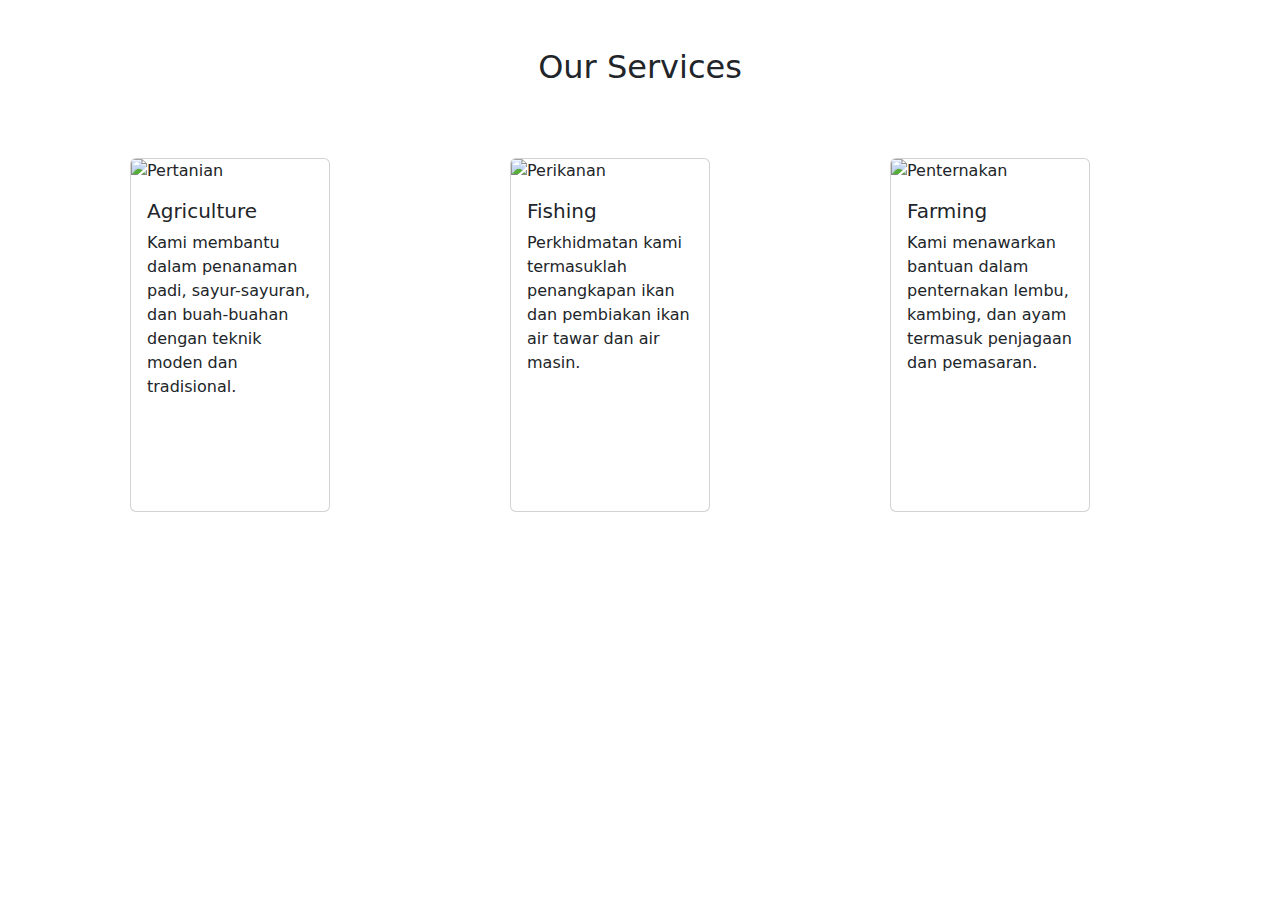
==== index.html @ e1c9053b "file updated" ====
<!doctype html>
<html lang="en">
  <head>
    <title>Title</title>
    <!-- Required meta tags -->
    <meta charset="utf-8">
    <meta name="viewport" content="width=device-width, initial-scale=1, shrink-to-fit=no">

    <!-- Bootstrap CSS -->
    <link rel="stylesheet" href="https://stackpath.bootstrapcdn.com/bootstrap/4.3.1/css/bootstrap.min.css" integrity="sha384-ggOyR0iXCbMQv3Xipma34MD+dH/1fQ784/j6cY/iJTQUOhcWr7x9JvoRxT2MZw1T" crossorigin="anonymous">
    <style>
        .card .read-more:hover{
    font-size: 14px;
}

.card:hover{
    box-shadow: 8px 8px 8px rgb(79, 21, 129);
    transform:scale(1.2);
}

.card{
  height:200px;
  width:200px;
  border:1px solid black;
  transition:.3s;
  margin: 3rem;
}
    </style>
</head>
  <body>
    <!DOCTYPE html>
    <html lang="ms">
    <head>
        <meta charset="UTF-8">
        <meta name="viewport" content="width=device-width, initial-scale=1.0">
        <title>Services</title>
        <link href="https://stackpath.bootstrapcdn.com/bootstrap/5.3.0/css/bootstrap.min.css" rel="stylesheet">
    </head>
    <body>
        <section id="services" class="py-5">
            <div class="container">
                <h2 class="text-center mb-4">Our Services</h2>
                <div class="row">
                    <div class="col-lg-4 mb-4">
                        <div class="card h-100">
                            <img src="https://via.placeholder.com/350x150" class="card-img-top" alt="Pertanian">
                            <div class="card-body">
                                <h5 class="card-title">Agriculture</h5>
                                <p class="card-text">Kami membantu dalam penanaman padi, sayur-sayuran, dan buah-buahan dengan teknik moden dan tradisional.</p>
                            </div>
                        </div>
                    </div>
                    <div class="col-lg-4 mb-4">
                        <div class="card h-100">
                            <img src="https://via.placeholder.com/350x150" class="card-img-top" alt="Perikanan">
                            <div class="card-body">
                                <h5 class="card-title">Fishing</h5>
                                <p class="card-text">Perkhidmatan kami termasuklah penangkapan ikan dan pembiakan ikan air tawar dan air masin.</p>
                            </div>
                        </div>
                    </div>
                    <div class="col-lg-4 mb-4">
                        <div class="card h-100">
                            <img src="https://via.placeholder.com/350x150" class="card-img-top" alt="Penternakan">
                            <div class="card-body">
                                <h5 class="card-title">Farming</h5>
                                <p class="card-text">Kami menawarkan bantuan dalam penternakan lembu, kambing, dan ayam termasuk penjagaan dan pemasaran.</p>
                            </div>
                        </div>
                    </div>
                </div>
            </div>
        </section>
    
        <script src="https://code.jquery.com/jquery-3.6.0.min.js"></script>
        <script src="https://stackpath.bootstrapcdn.com/bootstrap/5.3.0/js/bootstrap.bundle.min.js"></script>
    </body>
    </html>
    
    <!-- Optional JavaScript -->
    <!-- jQuery first, then Popper.js, then Bootstrap JS -->
    <script src="https://code.jquery.com/jquery-3.3.1.slim.min.js" integrity="sha384-q8i/X+965DzO0rT7abK41JStQIAqVgRVzpbzo5smXKp4YfRvH+8abtTE1Pi6jizo" crossorigin="anonymous"></script>
    <script src="https://cdnjs.cloudflare.com/ajax/libs/popper.js/1.14.7/umd/popper.min.js" integrity="sha384-UO2eT0CpHqdSJQ6hJty5KVphtPhzWj9WO1clHTMGa3JDZwrnQq4sF86dIHNDz0W1" crossorigin="anonymous"></script>
    <script src="https://stackpath.bootstrapcdn.com/bootstrap/4.3.1/js/bootstrap.min.js" integrity="sha384-JjSmVgyd0p3pXB1rRibZUAYoIIy6OrQ6VrjIEaFf/nJGzIxFDsf4x0xIM+B07jRM" crossorigin="anonymous"></script>
  </body>
</html>
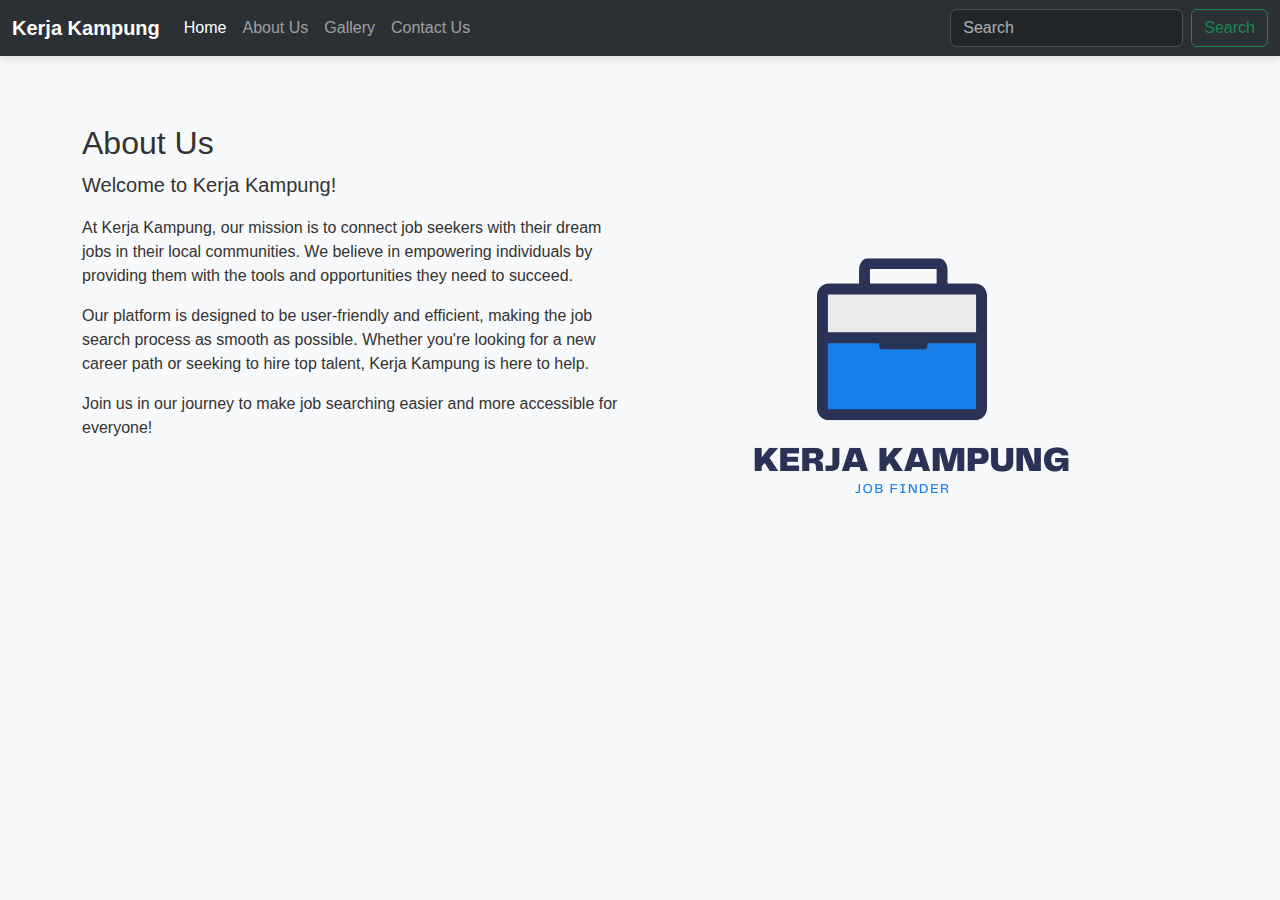
==== commit 222a0cb2: "file added" ====
--- a/index.html
+++ b/index.html
@@ -1,86 +1,79 @@
 <!doctype html>
 <html lang="en">
-  <head>
-    <title>Title</title>
-    <!-- Required meta tags -->
-    <meta charset="utf-8">
-    <meta name="viewport" content="width=device-width, initial-scale=1, shrink-to-fit=no">
+    <head>
+        <title>Title</title>
+        <!-- Required meta tags -->
+        <meta charset="utf-8" />
+        <meta
+            name="viewport"
+            content="width=device-width, initial-scale=1, shrink-to-fit=no"
+        />
 
-    <!-- Bootstrap CSS -->
-    <link rel="stylesheet" href="https://stackpath.bootstrapcdn.com/bootstrap/4.3.1/css/bootstrap.min.css" integrity="sha384-ggOyR0iXCbMQv3Xipma34MD+dH/1fQ784/j6cY/iJTQUOhcWr7x9JvoRxT2MZw1T" crossorigin="anonymous">
-    <style>
-        .card .read-more:hover{
-    font-size: 14px;
-}
+        <!-- Bootstrap CSS v5.3 -->
+        <link href="https://cdn.jsdelivr.net/npm/bootstrap@5.3.3/dist/css/bootstrap.min.css" rel="stylesheet" integrity="sha384-QWTKZyjpPEjISv5WaRU9OFeRpok6YctnYmDr5pNlyT2bRjXh0JMhjY6hW+ALEwIH" crossorigin="anonymous">
+        <link rel="stylesheet" href="style.css">
+    </head>
 
-.card:hover{
-    box-shadow: 8px 8px 8px rgb(79, 21, 129);
-    transform:scale(1.2);
-}
-
-.card{
-  height:200px;
-  width:200px;
-  border:1px solid black;
-  transition:.3s;
-  margin: 3rem;
-}
-    </style>
-</head>
-  <body>
-    <!DOCTYPE html>
-    <html lang="ms">
-    <head>
-        <meta charset="UTF-8">
-        <meta name="viewport" content="width=device-width, initial-scale=1.0">
-        <title>Services</title>
-        <link href="https://stackpath.bootstrapcdn.com/bootstrap/5.3.0/css/bootstrap.min.css" rel="stylesheet">
-    </head>
     <body>
-        <section id="services" class="py-5">
+        <header>
+            <!-- place navbar here -->
+            <nav class="navbar navbar-expand-lg bg-body-tertiary " data-bs-theme="dark">
+                <div class="container-fluid">
+                  <a class="navbar-brand" href="#">Kerja Kampung</a>
+                  <button class="navbar-toggler" type="button" data-bs-toggle="collapse" data-bs-target="#navbarSupportedContent" aria-controls="navbarSupportedContent" aria-expanded="false" aria-label="Toggle navigation">
+                    <span class="navbar-toggler-icon"></span>
+                  </button>
+                  <div class="collapse navbar-collapse" id="navbarSupportedContent">
+                    <ul class="navbar-nav me-auto mb-2 mb-lg-0">
+                      <li class="nav-item">
+                        <a class="nav-link active" aria-current="page" href="#">Home</a>
+                      </li>
+                      <li class="nav-item">
+                        <a class="nav-link" href="#">About Us</a>
+                      </li>
+                      <li class="nav-item">
+                        <a class="nav-link" href="#">Gallery</a>
+                      </li>
+                      <li class="nav-item">
+                        <a class="nav-link" href="#">Contact Us</a>
+                      </li>
+                      
+                    </ul>
+                    <form class="d-flex" role="search">
+                      <input class="form-control me-2" type="search" placeholder="Search" aria-label="Search">
+                      <button class="btn btn-outline-success" type="submit">Search</button>
+                    </form>
+                  </div>
+                </div>
+              </nav>
+        </header>
+         <!-- About Us Section -->
+         <section class="py-5">
             <div class="container">
-                <h2 class="text-center mb-4">Our Services</h2>
                 <div class="row">
-                    <div class="col-lg-4 mb-4">
-                        <div class="card h-100">
-                            <img src="https://via.placeholder.com/350x150" class="card-img-top" alt="Pertanian">
-                            <div class="card-body">
-                                <h5 class="card-title">Agriculture</h5>
-                                <p class="card-text">Kami membantu dalam penanaman padi, sayur-sayuran, dan buah-buahan dengan teknik moden dan tradisional.</p>
-                            </div>
-                        </div>
+                    <div class="col-md-6">
+                        <h2>About Us</h2>
+                        <p class="lead">Welcome to Kerja Kampung!</p>
+                        <p>At Kerja Kampung, our mission is to connect job seekers with their dream jobs in their local communities. We believe in empowering individuals by providing them with the tools and opportunities they need to succeed.</p>
+                        <p>Our platform is designed to be user-friendly and efficient, making the job search process as smooth as possible. Whether you're looking for a new career path or seeking to hire top talent, Kerja Kampung is here to help.</p>
+                        <p>Join us in our journey to make job searching easier and more accessible for everyone!</p>
                     </div>
-                    <div class="col-lg-4 mb-4">
-                        <div class="card h-100">
-                            <img src="https://via.placeholder.com/350x150" class="card-img-top" alt="Perikanan">
-                            <div class="card-body">
-                                <h5 class="card-title">Fishing</h5>
-                                <p class="card-text">Perkhidmatan kami termasuklah penangkapan ikan dan pembiakan ikan air tawar dan air masin.</p>
-                            </div>
-                        </div>
-                    </div>
-                    <div class="col-lg-4 mb-4">
-                        <div class="card h-100">
-                            <img src="https://via.placeholder.com/350x150" class="card-img-top" alt="Penternakan">
-                            <div class="card-body">
-                                <h5 class="card-title">Farming</h5>
-                                <p class="card-text">Kami menawarkan bantuan dalam penternakan lembu, kambing, dan ayam termasuk penjagaan dan pemasaran.</p>
-                            </div>
-                        </div>
+                    <div class="col-md-6">
+                        <img src="img\logo.png" class="img-fluid" alt="About Us Image">
                     </div>
                 </div>
             </div>
         </section>
-    
-        <script src="https://code.jquery.com/jquery-3.6.0.min.js"></script>
-        <script src="https://stackpath.bootstrapcdn.com/bootstrap/5.3.0/js/bootstrap.bundle.min.js"></script>
+        <footer>
+            <!-- place footer here -->
+        </footer>
+        <!-- Bootstrap JavaScript Libraries -->
+        <script
+            src="https://cdn.jsdelivr.net/npm/@popperjs/core@2.11.8/dist/umd/popper.min.js"
+            integrity="sha384-I7E8VVD/ismYTF4hNIPjVp/Zjvgyol6VFvRkX/vR+Vc4jQkC+hVqc2pM8ODewa9r"
+            crossorigin="anonymous"
+        ></script>
+
+        <script src="https://cdn.jsdelivr.net/npm/bootstrap@5.3.3/dist/js/bootstrap.bundle.min.js" integrity="sha384-YvpcrYf0tY3lHB60NNkmXc5s9fDVZLESaAA55NDzOxhy9GkcIdslK1eN7N6jIeHz" crossorigin="anonymous"></script>
     </body>
-    </html>
-    
-    <!-- Optional JavaScript -->
-    <!-- jQuery first, then Popper.js, then Bootstrap JS -->
-    <script src="https://code.jquery.com/jquery-3.3.1.slim.min.js" integrity="sha384-q8i/X+965DzO0rT7abK41JStQIAqVgRVzpbzo5smXKp4YfRvH+8abtTE1Pi6jizo" crossorigin="anonymous"></script>
-    <script src="https://cdnjs.cloudflare.com/ajax/libs/popper.js/1.14.7/umd/popper.min.js" integrity="sha384-UO2eT0CpHqdSJQ6hJty5KVphtPhzWj9WO1clHTMGa3JDZwrnQq4sF86dIHNDz0W1" crossorigin="anonymous"></script>
-    <script src="https://stackpath.bootstrapcdn.com/bootstrap/4.3.1/js/bootstrap.min.js" integrity="sha384-JjSmVgyd0p3pXB1rRibZUAYoIIy6OrQ6VrjIEaFf/nJGzIxFDsf4x0xIM+B07jRM" crossorigin="anonymous"></script>
-  </body>
-</html>+</html>
--- a/style.css
+++ b/style.css
@@ -0,0 +1,39 @@
+body {
+    font-family: Arial, sans-serif;
+    background-color: #f8f9fa;
+    color: #333;
+}
+
+header {
+    margin-bottom: 20px;
+}
+
+.navbar {
+    box-shadow: 0 4px 6px rgba(0, 0, 0, 0.1);
+}
+
+.navbar-brand {
+    font-weight: bold;
+}
+
+.about-us-section {
+    background-color: #ffffff;
+    padding: 60px 0;
+    border-radius: 8px;
+    box-shadow: 0 4px 6px rgba(0, 0, 0, 0.1);
+}
+
+.about-us-section h2 {
+    font-size: 2.5rem;
+    margin-bottom: 20px;
+    color: #007bff;
+}
+
+.about-us-section p.lead {
+    font-size: 1.25rem;
+    color: #6c757d;
+}
+
+.about-us-section img {
+    border-radius: 8px;
+}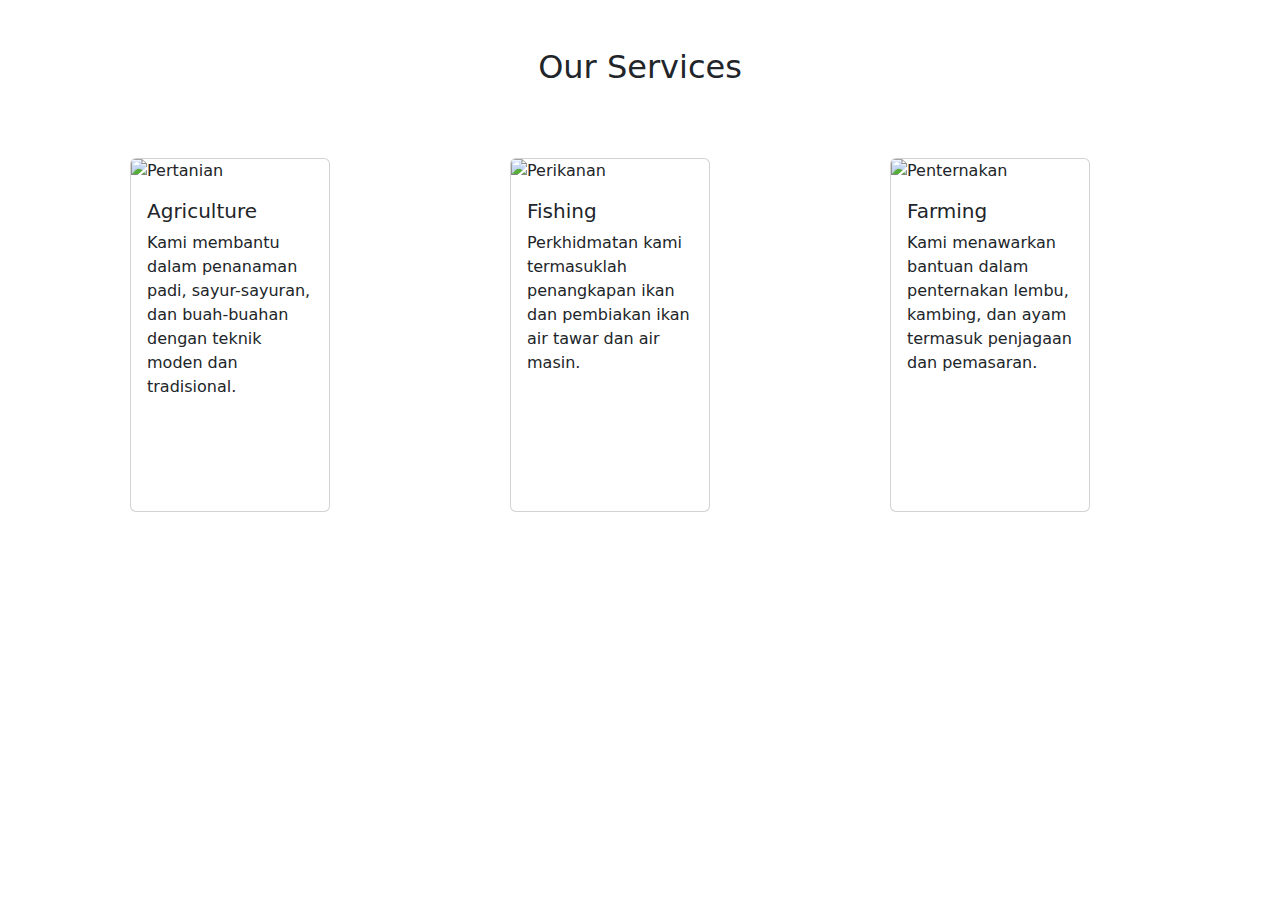
==== commit 01c255e5: "file updated" ====
--- a/index.html
+++ b/index.html
@@ -1,79 +1,86 @@
 <!doctype html>
 <html lang="en">
+  <head>
+    <title>Title</title>
+    <!-- Required meta tags -->
+    <meta charset="utf-8">
+    <meta name="viewport" content="width=device-width, initial-scale=1, shrink-to-fit=no">
+
+    <!-- Bootstrap CSS -->
+    <link rel="stylesheet" href="https://stackpath.bootstrapcdn.com/bootstrap/4.3.1/css/bootstrap.min.css" integrity="sha384-ggOyR0iXCbMQv3Xipma34MD+dH/1fQ784/j6cY/iJTQUOhcWr7x9JvoRxT2MZw1T" crossorigin="anonymous">
+    <style>
+        .card .read-more:hover{
+    font-size: 14px;
+}
+
+.card:hover{
+    box-shadow: 8px 8px 8px rgb(79, 21, 129);
+    transform:scale(1.2);
+}
+
+.card{
+  height:200px;
+  width:200px;
+  border:1px solid black;
+  transition:.3s;
+  margin: 3rem;
+}
+    </style>
+</head>
+  <body>
+    <!DOCTYPE html>
+    <html lang="ms">
     <head>
-        <title>Title</title>
-        <!-- Required meta tags -->
-        <meta charset="utf-8" />
-        <meta
-            name="viewport"
-            content="width=device-width, initial-scale=1, shrink-to-fit=no"
-        />
-
-        <!-- Bootstrap CSS v5.3 -->
-        <link href="https://cdn.jsdelivr.net/npm/bootstrap@5.3.3/dist/css/bootstrap.min.css" rel="stylesheet" integrity="sha384-QWTKZyjpPEjISv5WaRU9OFeRpok6YctnYmDr5pNlyT2bRjXh0JMhjY6hW+ALEwIH" crossorigin="anonymous">
-        <link rel="stylesheet" href="style.css">
+        <meta charset="UTF-8">
+        <meta name="viewport" content="width=device-width, initial-scale=1.0">
+        <title>Services</title>
+        <link href="https://stackpath.bootstrapcdn.com/bootstrap/5.3.0/css/bootstrap.min.css" rel="stylesheet">
     </head>
-
     <body>
-        <header>
-            <!-- place navbar here -->
-            <nav class="navbar navbar-expand-lg bg-body-tertiary " data-bs-theme="dark">
-                <div class="container-fluid">
-                  <a class="navbar-brand" href="#">Kerja Kampung</a>
-                  <button class="navbar-toggler" type="button" data-bs-toggle="collapse" data-bs-target="#navbarSupportedContent" aria-controls="navbarSupportedContent" aria-expanded="false" aria-label="Toggle navigation">
-                    <span class="navbar-toggler-icon"></span>
-                  </button>
-                  <div class="collapse navbar-collapse" id="navbarSupportedContent">
-                    <ul class="navbar-nav me-auto mb-2 mb-lg-0">
-                      <li class="nav-item">
-                        <a class="nav-link active" aria-current="page" href="#">Home</a>
-                      </li>
-                      <li class="nav-item">
-                        <a class="nav-link" href="#">About Us</a>
-                      </li>
-                      <li class="nav-item">
-                        <a class="nav-link" href="#">Gallery</a>
-                      </li>
-                      <li class="nav-item">
-                        <a class="nav-link" href="#">Contact Us</a>
-                      </li>
-                      
-                    </ul>
-                    <form class="d-flex" role="search">
-                      <input class="form-control me-2" type="search" placeholder="Search" aria-label="Search">
-                      <button class="btn btn-outline-success" type="submit">Search</button>
-                    </form>
-                  </div>
-                </div>
-              </nav>
-        </header>
-         <!-- About Us Section -->
-         <section class="py-5">
+        <section id="services" class="py-5">
             <div class="container">
+                <h2 class="text-center mb-4">Our Services</h2>
                 <div class="row">
-                    <div class="col-md-6">
-                        <h2>About Us</h2>
-                        <p class="lead">Welcome to Kerja Kampung!</p>
-                        <p>At Kerja Kampung, our mission is to connect job seekers with their dream jobs in their local communities. We believe in empowering individuals by providing them with the tools and opportunities they need to succeed.</p>
-                        <p>Our platform is designed to be user-friendly and efficient, making the job search process as smooth as possible. Whether you're looking for a new career path or seeking to hire top talent, Kerja Kampung is here to help.</p>
-                        <p>Join us in our journey to make job searching easier and more accessible for everyone!</p>
+                    <div class="col-lg-4 mb-4">
+                        <div class="card h-100">
+                            <img src="https://thefullfrontal.my/wp-content/uploads/2021/06/sitemgr_paddy.jpg" class="card-img-top" alt="Pertanian">
+                            <div class="card-body">
+                                <h5 class="card-title">Agriculture</h5>
+                                <p class="card-text">Kami membantu dalam penanaman padi, sayur-sayuran, dan buah-buahan dengan teknik moden dan tradisional.</p>
+                            </div>
+                        </div>
                     </div>
-                    <div class="col-md-6">
-                        <img src="img\logo.png" class="img-fluid" alt="About Us Image">
+                    <div class="col-lg-4 mb-4">
+                        <div class="card h-100">
+                            <img src="https://w2f-assets.tenet.io/uploads/2023/06/jason-megabass-glide-bank-fishing-bass.webp" class="card-img-top" alt="Perikanan">
+                            <div class="card-body">
+                                <h5 class="card-title">Fishing</h5>
+                                <p class="card-text">Perkhidmatan kami termasuklah penangkapan ikan dan pembiakan ikan air tawar dan air masin.</p>
+                            </div>
+                        </div>
+                    </div>
+                    <div class="col-lg-4 mb-4">
+                        <div class="card h-100">
+                            <img src="https://www.risdalivestock.com/wp-content/uploads/2019/03/pic14.jpg" class="card-img-top" alt="Penternakan">
+                            <div class="card-body">
+                                <h5 class="card-title">Farming</h5>
+                                <p class="card-text">Kami menawarkan bantuan dalam penternakan lembu, kambing, dan ayam termasuk penjagaan dan pemasaran.</p>
+                            </div>
+                        </div>
                     </div>
                 </div>
             </div>
         </section>
-        <footer>
-            <!-- place footer here -->
-        </footer>
-        <!-- Bootstrap JavaScript Libraries -->
-        <script
-            src="https://cdn.jsdelivr.net/npm/@popperjs/core@2.11.8/dist/umd/popper.min.js"
-            integrity="sha384-I7E8VVD/ismYTF4hNIPjVp/Zjvgyol6VFvRkX/vR+Vc4jQkC+hVqc2pM8ODewa9r"
-            crossorigin="anonymous"
-        ></script>
-
-        <script src="https://cdn.jsdelivr.net/npm/bootstrap@5.3.3/dist/js/bootstrap.bundle.min.js" integrity="sha384-YvpcrYf0tY3lHB60NNkmXc5s9fDVZLESaAA55NDzOxhy9GkcIdslK1eN7N6jIeHz" crossorigin="anonymous"></script>
+    
+        <script src="https://code.jquery.com/jquery-3.6.0.min.js"></script>
+        <script src="https://stackpath.bootstrapcdn.com/bootstrap/5.3.0/js/bootstrap.bundle.min.js"></script>
     </body>
-</html>
+    </html>
+    
+    <!-- Optional JavaScript -->
+    <!-- jQuery first, then Popper.js, then Bootstrap JS -->
+    <script src="https://code.jquery.com/jquery-3.3.1.slim.min.js" integrity="sha384-q8i/X+965DzO0rT7abK41JStQIAqVgRVzpbzo5smXKp4YfRvH+8abtTE1Pi6jizo" crossorigin="anonymous"></script>
+    <script src="https://cdnjs.cloudflare.com/ajax/libs/popper.js/1.14.7/umd/popper.min.js" integrity="sha384-UO2eT0CpHqdSJQ6hJty5KVphtPhzWj9WO1clHTMGa3JDZwrnQq4sF86dIHNDz0W1" crossorigin="anonymous"></script>
+    <script src="https://stackpath.bootstrapcdn.com/bootstrap/4.3.1/js/bootstrap.min.js" integrity="sha384-JjSmVgyd0p3pXB1rRibZUAYoIIy6OrQ6VrjIEaFf/nJGzIxFDsf4x0xIM+B07jRM" crossorigin="anonymous"></script>
+  </body>
+</html>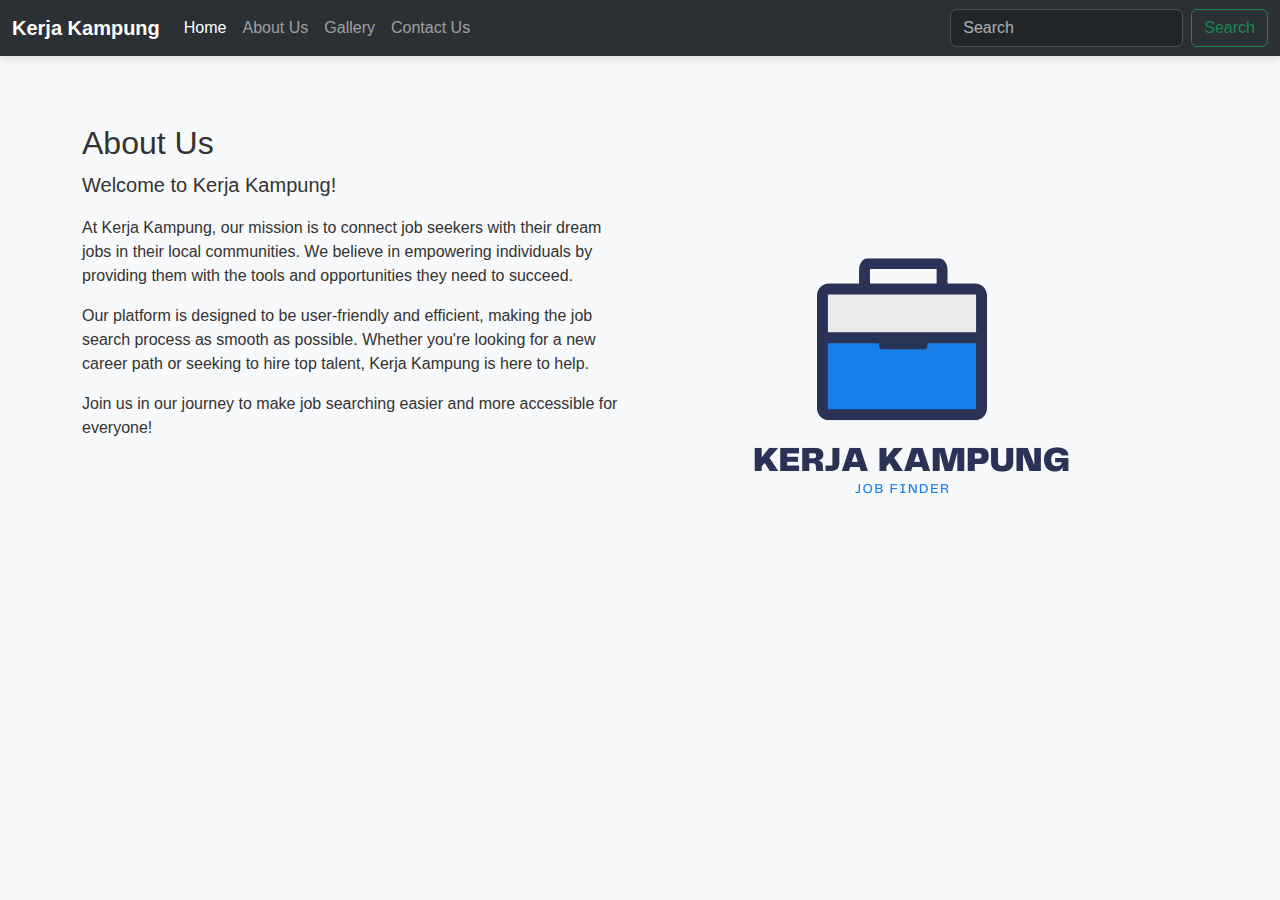
==== commit 34c80198: "Update index.html" ====
--- a/index.html
+++ b/index.html
@@ -1,86 +1,79 @@
 <!doctype html>
 <html lang="en">
-  <head>
-    <title>Title</title>
-    <!-- Required meta tags -->
-    <meta charset="utf-8">
-    <meta name="viewport" content="width=device-width, initial-scale=1, shrink-to-fit=no">
+    <head>
+        <title>Title</title>
+        <!-- Required meta tags -->
+        <meta charset="utf-8" />
+        <meta
+            name="viewport"
+            content="width=device-width, initial-scale=1, shrink-to-fit=no"
+        />
 
-    <!-- Bootstrap CSS -->
-    <link rel="stylesheet" href="https://stackpath.bootstrapcdn.com/bootstrap/4.3.1/css/bootstrap.min.css" integrity="sha384-ggOyR0iXCbMQv3Xipma34MD+dH/1fQ784/j6cY/iJTQUOhcWr7x9JvoRxT2MZw1T" crossorigin="anonymous">
-    <style>
-        .card .read-more:hover{
-    font-size: 14px;
-}
+        <!-- Bootstrap CSS v5.3 -->
+        <link href="https://cdn.jsdelivr.net/npm/bootstrap@5.3.3/dist/css/bootstrap.min.css" rel="stylesheet" integrity="sha384-QWTKZyjpPEjISv5WaRU9OFeRpok6YctnYmDr5pNlyT2bRjXh0JMhjY6hW+ALEwIH" crossorigin="anonymous">
+        <link rel="stylesheet" href="style.css">
+    </head>
 
-.card:hover{
-    box-shadow: 8px 8px 8px rgb(79, 21, 129);
-    transform:scale(1.2);
-}
-
-.card{
-  height:200px;
-  width:200px;
-  border:1px solid black;
-  transition:.3s;
-  margin: 3rem;
-}
-    </style>
-</head>
-  <body>
-    <!DOCTYPE html>
-    <html lang="ms">
-    <head>
-        <meta charset="UTF-8">
-        <meta name="viewport" content="width=device-width, initial-scale=1.0">
-        <title>Services</title>
-        <link href="https://stackpath.bootstrapcdn.com/bootstrap/5.3.0/css/bootstrap.min.css" rel="stylesheet">
-    </head>
     <body>
-        <section id="services" class="py-5">
+        <header>
+            <!-- place navbar here -->
+            <nav class="navbar navbar-expand-lg bg-body-tertiary " data-bs-theme="dark">
+                <div class="container-fluid">
+                  <a class="navbar-brand" href="#">Kerja Kampung</a>
+                  <button class="navbar-toggler" type="button" data-bs-toggle="collapse" data-bs-target="#navbarSupportedContent" aria-controls="navbarSupportedContent" aria-expanded="false" aria-label="Toggle navigation">
+                    <span class="navbar-toggler-icon"></span>
+                  </button>
+                  <div class="collapse navbar-collapse" id="navbarSupportedContent">
+                    <ul class="navbar-nav me-auto mb-2 mb-lg-0">
+                      <li class="nav-item">
+                        <a class="nav-link active" aria-current="page" href="#">Home</a>
+                      </li>
+                      <li class="nav-item">
+                        <a class="nav-link" href="#aboutus">About Us</a>
+                      </li>
+                      <li class="nav-item">
+                        <a class="nav-link" href="#">Gallery</a>
+                      </li>
+                      <li class="nav-item">
+                        <a class="nav-link" href="contactus.html">Contact Us</a>
+                      </li>
+                      
+                    </ul>
+                    <form class="d-flex" role="search">
+                      <input class="form-control me-2" type="search" placeholder="Search" aria-label="Search">
+                      <button class="btn btn-outline-success" type="submit">Search</button>
+                    </form>
+                  </div>
+                </div>
+              </nav>
+        </header>
+         <!-- About Us Section -->
+         <section class="py-5" id="aboutus">
             <div class="container">
-                <h2 class="text-center mb-4">Our Services</h2>
                 <div class="row">
-                    <div class="col-lg-4 mb-4">
-                        <div class="card h-100">
-                            <img src="https://thefullfrontal.my/wp-content/uploads/2021/06/sitemgr_paddy.jpg" class="card-img-top" alt="Pertanian">
-                            <div class="card-body">
-                                <h5 class="card-title">Agriculture</h5>
-                                <p class="card-text">Kami membantu dalam penanaman padi, sayur-sayuran, dan buah-buahan dengan teknik moden dan tradisional.</p>
-                            </div>
-                        </div>
+                    <div class="col-md-6">
+                        <h2>About Us</h2>
+                        <p class="lead">Welcome to Kerja Kampung!</p>
+                        <p>At Kerja Kampung, our mission is to connect job seekers with their dream jobs in their local communities. We believe in empowering individuals by providing them with the tools and opportunities they need to succeed.</p>
+                        <p>Our platform is designed to be user-friendly and efficient, making the job search process as smooth as possible. Whether you're looking for a new career path or seeking to hire top talent, Kerja Kampung is here to help.</p>
+                        <p>Join us in our journey to make job searching easier and more accessible for everyone!</p>
                     </div>
-                    <div class="col-lg-4 mb-4">
-                        <div class="card h-100">
-                            <img src="https://w2f-assets.tenet.io/uploads/2023/06/jason-megabass-glide-bank-fishing-bass.webp" class="card-img-top" alt="Perikanan">
-                            <div class="card-body">
-                                <h5 class="card-title">Fishing</h5>
-                                <p class="card-text">Perkhidmatan kami termasuklah penangkapan ikan dan pembiakan ikan air tawar dan air masin.</p>
-                            </div>
-                        </div>
-                    </div>
-                    <div class="col-lg-4 mb-4">
-                        <div class="card h-100">
-                            <img src="https://www.risdalivestock.com/wp-content/uploads/2019/03/pic14.jpg" class="card-img-top" alt="Penternakan">
-                            <div class="card-body">
-                                <h5 class="card-title">Farming</h5>
-                                <p class="card-text">Kami menawarkan bantuan dalam penternakan lembu, kambing, dan ayam termasuk penjagaan dan pemasaran.</p>
-                            </div>
-                        </div>
+                    <div class="col-md-6">
+                        <img src="img\logo.png" class="img-fluid" alt="About Us Image">
                     </div>
                 </div>
             </div>
         </section>
-    
-        <script src="https://code.jquery.com/jquery-3.6.0.min.js"></script>
-        <script src="https://stackpath.bootstrapcdn.com/bootstrap/5.3.0/js/bootstrap.bundle.min.js"></script>
+        <footer>
+            <!-- place footer here -->
+        </footer>
+        <!-- Bootstrap JavaScript Libraries -->
+        <script
+            src="https://cdn.jsdelivr.net/npm/@popperjs/core@2.11.8/dist/umd/popper.min.js"
+            integrity="sha384-I7E8VVD/ismYTF4hNIPjVp/Zjvgyol6VFvRkX/vR+Vc4jQkC+hVqc2pM8ODewa9r"
+            crossorigin="anonymous"
+        ></script>
+
+        <script src="https://cdn.jsdelivr.net/npm/bootstrap@5.3.3/dist/js/bootstrap.bundle.min.js" integrity="sha384-YvpcrYf0tY3lHB60NNkmXc5s9fDVZLESaAA55NDzOxhy9GkcIdslK1eN7N6jIeHz" crossorigin="anonymous"></script>
     </body>
-    </html>
-    
-    <!-- Optional JavaScript -->
-    <!-- jQuery first, then Popper.js, then Bootstrap JS -->
-    <script src="https://code.jquery.com/jquery-3.3.1.slim.min.js" integrity="sha384-q8i/X+965DzO0rT7abK41JStQIAqVgRVzpbzo5smXKp4YfRvH+8abtTE1Pi6jizo" crossorigin="anonymous"></script>
-    <script src="https://cdnjs.cloudflare.com/ajax/libs/popper.js/1.14.7/umd/popper.min.js" integrity="sha384-UO2eT0CpHqdSJQ6hJty5KVphtPhzWj9WO1clHTMGa3JDZwrnQq4sF86dIHNDz0W1" crossorigin="anonymous"></script>
-    <script src="https://stackpath.bootstrapcdn.com/bootstrap/4.3.1/js/bootstrap.min.js" integrity="sha384-JjSmVgyd0p3pXB1rRibZUAYoIIy6OrQ6VrjIEaFf/nJGzIxFDsf4x0xIM+B07jRM" crossorigin="anonymous"></script>
-  </body>
-</html>+</html>
--- a/style.css
+++ b/style.css
@@ -0,0 +1,39 @@
+body {
+    font-family: Arial, sans-serif;
+    background-color: #f8f9fa;
+    color: #333;
+}
+
+header {
+    margin-bottom: 20px;
+}
+
+.navbar {
+    box-shadow: 0 4px 6px rgba(0, 0, 0, 0.1);
+}
+
+.navbar-brand {
+    font-weight: bold;
+}
+
+.about-us-section {
+    background-color: #ffffff;
+    padding: 60px 0;
+    border-radius: 8px;
+    box-shadow: 0 4px 6px rgba(0, 0, 0, 0.1);
+}
+
+.about-us-section h2 {
+    font-size: 2.5rem;
+    margin-bottom: 20px;
+    color: #007bff;
+}
+
+.about-us-section p.lead {
+    font-size: 1.25rem;
+    color: #6c757d;
+}
+
+.about-us-section img {
+    border-radius: 8px;
+}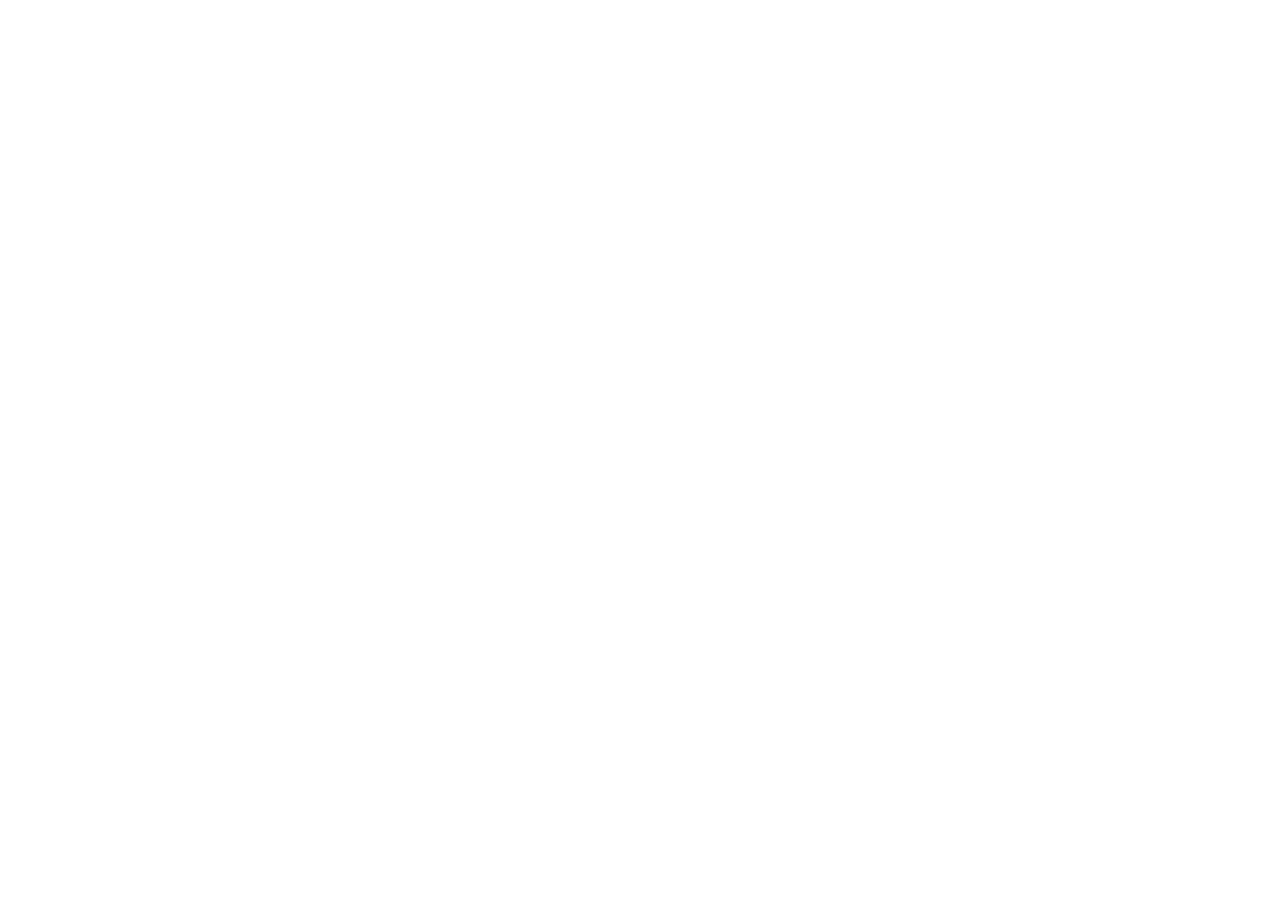
==== commit c525c167: "updated" ====
--- a/index.html
+++ b/index.html
@@ -9,61 +9,20 @@
             content="width=device-width, initial-scale=1, shrink-to-fit=no"
         />
 
-        <!-- Bootstrap CSS v5.3 -->
-        <link href="https://cdn.jsdelivr.net/npm/bootstrap@5.3.3/dist/css/bootstrap.min.css" rel="stylesheet" integrity="sha384-QWTKZyjpPEjISv5WaRU9OFeRpok6YctnYmDr5pNlyT2bRjXh0JMhjY6hW+ALEwIH" crossorigin="anonymous">
-        <link rel="stylesheet" href="style.css">
+        <!-- Bootstrap CSS v5.2.1 -->
+        <link
+            href="https://cdn.jsdelivr.net/npm/bootstrap@5.3.2/dist/css/bootstrap.min.css"
+            rel="stylesheet"
+            integrity="sha384-T3c6CoIi6uLrA9TneNEoa7RxnatzjcDSCmG1MXxSR1GAsXEV/Dwwykc2MPK8M2HN"
+            crossorigin="anonymous"
+        />
     </head>
 
     <body>
         <header>
             <!-- place navbar here -->
-            <nav class="navbar navbar-expand-lg bg-body-tertiary " data-bs-theme="dark">
-                <div class="container-fluid">
-                  <a class="navbar-brand" href="#">Kerja Kampung</a>
-                  <button class="navbar-toggler" type="button" data-bs-toggle="collapse" data-bs-target="#navbarSupportedContent" aria-controls="navbarSupportedContent" aria-expanded="false" aria-label="Toggle navigation">
-                    <span class="navbar-toggler-icon"></span>
-                  </button>
-                  <div class="collapse navbar-collapse" id="navbarSupportedContent">
-                    <ul class="navbar-nav me-auto mb-2 mb-lg-0">
-                      <li class="nav-item">
-                        <a class="nav-link active" aria-current="page" href="#">Home</a>
-                      </li>
-                      <li class="nav-item">
-                        <a class="nav-link" href="#aboutus">About Us</a>
-                      </li>
-                      <li class="nav-item">
-                        <a class="nav-link" href="#">Gallery</a>
-                      </li>
-                      <li class="nav-item">
-                        <a class="nav-link" href="contactus.html">Contact Us</a>
-                      </li>
-                      
-                    </ul>
-                    <form class="d-flex" role="search">
-                      <input class="form-control me-2" type="search" placeholder="Search" aria-label="Search">
-                      <button class="btn btn-outline-success" type="submit">Search</button>
-                    </form>
-                  </div>
-                </div>
-              </nav>
         </header>
-         <!-- About Us Section -->
-         <section class="py-5" id="aboutus">
-            <div class="container">
-                <div class="row">
-                    <div class="col-md-6">
-                        <h2>About Us</h2>
-                        <p class="lead">Welcome to Kerja Kampung!</p>
-                        <p>At Kerja Kampung, our mission is to connect job seekers with their dream jobs in their local communities. We believe in empowering individuals by providing them with the tools and opportunities they need to succeed.</p>
-                        <p>Our platform is designed to be user-friendly and efficient, making the job search process as smooth as possible. Whether you're looking for a new career path or seeking to hire top talent, Kerja Kampung is here to help.</p>
-                        <p>Join us in our journey to make job searching easier and more accessible for everyone!</p>
-                    </div>
-                    <div class="col-md-6">
-                        <img src="img\logo.png" class="img-fluid" alt="About Us Image">
-                    </div>
-                </div>
-            </div>
-        </section>
+        <main></main>
         <footer>
             <!-- place footer here -->
         </footer>
@@ -74,6 +33,10 @@
             crossorigin="anonymous"
         ></script>
 
-        <script src="https://cdn.jsdelivr.net/npm/bootstrap@5.3.3/dist/js/bootstrap.bundle.min.js" integrity="sha384-YvpcrYf0tY3lHB60NNkmXc5s9fDVZLESaAA55NDzOxhy9GkcIdslK1eN7N6jIeHz" crossorigin="anonymous"></script>
+        <script
+            src="https://cdn.jsdelivr.net/npm/bootstrap@5.3.2/dist/js/bootstrap.min.js"
+            integrity="sha384-BBtl+eGJRgqQAUMxJ7pMwbEyER4l1g+O15P+16Ep7Q9Q+zqX6gSbd85u4mG4QzX+"
+            crossorigin="anonymous"
+        ></script>
     </body>
 </html>
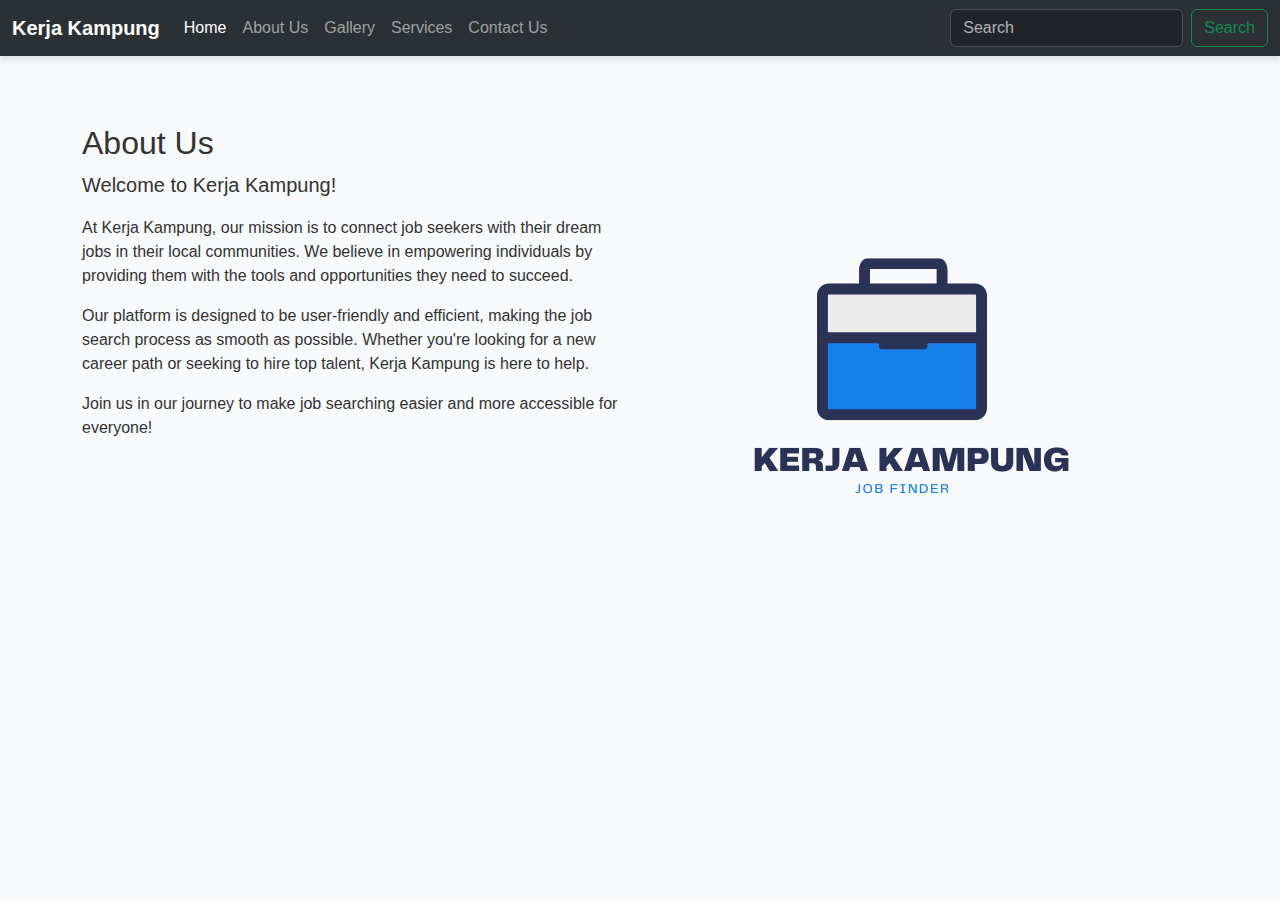
==== commit bfa03c63: "Updated" ====
--- a/index.html
+++ b/index.html
@@ -9,20 +9,64 @@
             content="width=device-width, initial-scale=1, shrink-to-fit=no"
         />
 
-        <!-- Bootstrap CSS v5.2.1 -->
-        <link
-            href="https://cdn.jsdelivr.net/npm/bootstrap@5.3.2/dist/css/bootstrap.min.css"
-            rel="stylesheet"
-            integrity="sha384-T3c6CoIi6uLrA9TneNEoa7RxnatzjcDSCmG1MXxSR1GAsXEV/Dwwykc2MPK8M2HN"
-            crossorigin="anonymous"
-        />
+        <!-- Bootstrap CSS v5.3 -->
+        <link href="https://cdn.jsdelivr.net/npm/bootstrap@5.3.3/dist/css/bootstrap.min.css" rel="stylesheet" integrity="sha384-QWTKZyjpPEjISv5WaRU9OFeRpok6YctnYmDr5pNlyT2bRjXh0JMhjY6hW+ALEwIH" crossorigin="anonymous">
+        <link rel="stylesheet" href="style.css">
     </head>
 
     <body>
         <header>
             <!-- place navbar here -->
+            <nav class="navbar navbar-expand-lg bg-body-tertiary " data-bs-theme="dark">
+                <div class="container-fluid">
+                  <a class="navbar-brand" href="#">Kerja Kampung</a>
+                  <button class="navbar-toggler" type="button" data-bs-toggle="collapse" data-bs-target="#navbarSupportedContent" aria-controls="navbarSupportedContent" aria-expanded="false" aria-label="Toggle navigation">
+                    <span class="navbar-toggler-icon"></span>
+                  </button>
+                  <div class="collapse navbar-collapse" id="navbarSupportedContent">
+                    <ul class="navbar-nav me-auto mb-2 mb-lg-0">
+                      <li class="nav-item">
+                        <a class="nav-link active" aria-current="page" href="#">Home</a>
+                      </li>
+                      <li class="nav-item">
+                        <a class="nav-link" href="#aboutus">About Us</a>
+                      </li>
+                      <li class="nav-item">
+                        <a class="nav-link" href="#">Gallery</a>
+                      </li>
+                      <li class="nav-item">
+                        <a class="nav-link" href="Services.html">Services</a>
+                      </li>
+                      <li class="nav-item">
+                        <a class="nav-link" href="contactus.html">Contact Us</a>
+                      </li>
+                      
+                    </ul>
+                    <form class="d-flex" role="search">
+                      <input class="form-control me-2" type="search" placeholder="Search" aria-label="Search">
+                      <button class="btn btn-outline-success" type="submit">Search</button>
+                    </form>
+                  </div>
+                </div>
+              </nav>
         </header>
-        <main></main>
+         <!-- About Us Section -->
+         <section class="py-5" id="aboutus">
+            <div class="container">
+                <div class="row">
+                    <div class="col-md-6">
+                        <h2>About Us</h2>
+                        <p class="lead">Welcome to Kerja Kampung!</p>
+                        <p>At Kerja Kampung, our mission is to connect job seekers with their dream jobs in their local communities. We believe in empowering individuals by providing them with the tools and opportunities they need to succeed.</p>
+                        <p>Our platform is designed to be user-friendly and efficient, making the job search process as smooth as possible. Whether you're looking for a new career path or seeking to hire top talent, Kerja Kampung is here to help.</p>
+                        <p>Join us in our journey to make job searching easier and more accessible for everyone!</p>
+                    </div>
+                    <div class="col-md-6">
+                        <img src="img\logo.png" class="img-fluid" alt="About Us Image">
+                    </div>
+                </div>
+            </div>
+        </section>
         <footer>
             <!-- place footer here -->
         </footer>
@@ -33,10 +77,6 @@
             crossorigin="anonymous"
         ></script>
 
-        <script
-            src="https://cdn.jsdelivr.net/npm/bootstrap@5.3.2/dist/js/bootstrap.min.js"
-            integrity="sha384-BBtl+eGJRgqQAUMxJ7pMwbEyER4l1g+O15P+16Ep7Q9Q+zqX6gSbd85u4mG4QzX+"
-            crossorigin="anonymous"
-        ></script>
+        <script src="https://cdn.jsdelivr.net/npm/bootstrap@5.3.3/dist/js/bootstrap.bundle.min.js" integrity="sha384-YvpcrYf0tY3lHB60NNkmXc5s9fDVZLESaAA55NDzOxhy9GkcIdslK1eN7N6jIeHz" crossorigin="anonymous"></script>
     </body>
 </html>
--- a/style.css
+++ b/style.css
@@ -0,0 +1,39 @@
+body {
+    font-family: Arial, sans-serif;
+    background-color: #f8f9fa;
+    color: #333;
+}
+
+header {
+    margin-bottom: 20px;
+}
+
+.navbar {
+    box-shadow: 0 4px 6px rgba(0, 0, 0, 0.1);
+}
+
+.navbar-brand {
+    font-weight: bold;
+}
+
+.about-us-section {
+    background-color: #ffffff;
+    padding: 60px 0;
+    border-radius: 8px;
+    box-shadow: 0 4px 6px rgba(0, 0, 0, 0.1);
+}
+
+.about-us-section h2 {
+    font-size: 2.5rem;
+    margin-bottom: 20px;
+    color: #007bff;
+}
+
+.about-us-section p.lead {
+    font-size: 1.25rem;
+    color: #6c757d;
+}
+
+.about-us-section img {
+    border-radius: 8px;
+}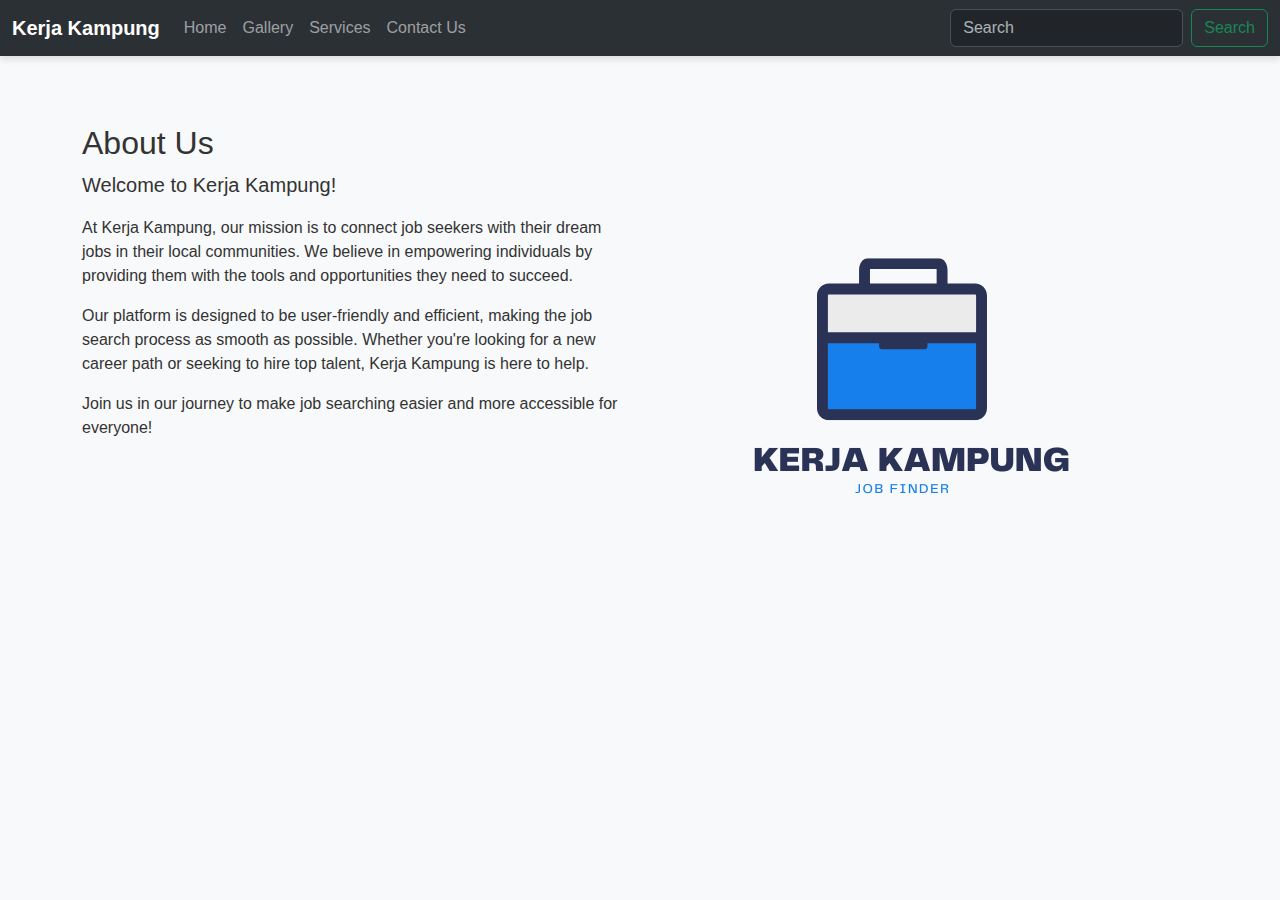
==== commit e671a3cb: "login" ====
--- a/index.html
+++ b/index.html
@@ -1,7 +1,7 @@
 <!doctype html>
 <html lang="en">
     <head>
-        <title>Title</title>
+        <title>Home</title>
         <!-- Required meta tags -->
         <meta charset="utf-8" />
         <meta
@@ -26,13 +26,10 @@
                   <div class="collapse navbar-collapse" id="navbarSupportedContent">
                     <ul class="navbar-nav me-auto mb-2 mb-lg-0">
                       <li class="nav-item">
-                        <a class="nav-link active" aria-current="page" href="#">Home</a>
+                        <a class="nav-link" href="index.html">Home</a>
                       </li>
                       <li class="nav-item">
-                        <a class="nav-link" href="#aboutus">About Us</a>
-                      </li>
-                      <li class="nav-item">
-                        <a class="nav-link" href="#">Gallery</a>
+                        <a class="nav-link" href="gallery.html">Gallery</a>
                       </li>
                       <li class="nav-item">
                         <a class="nav-link" href="Services.html">Services</a>
